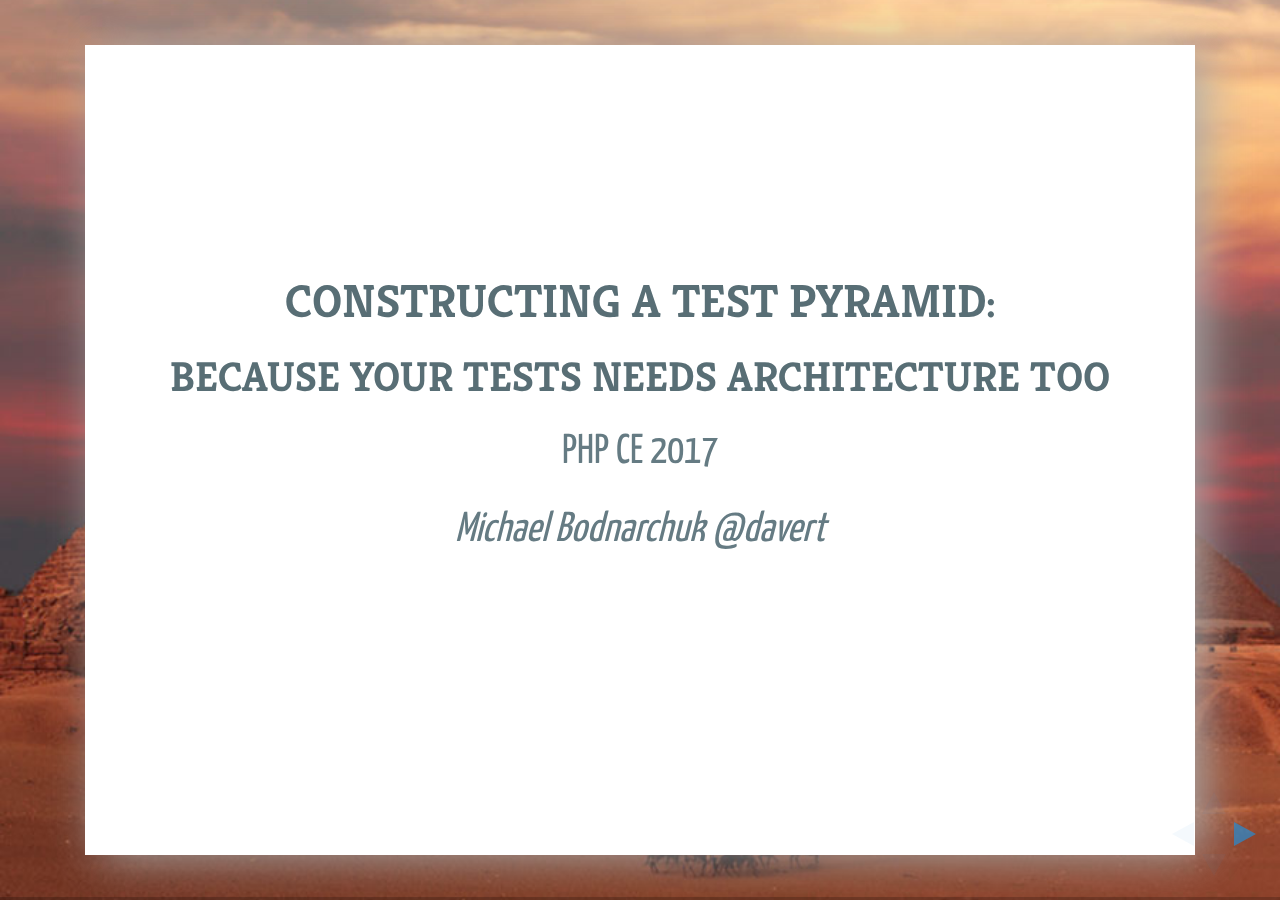
==== index.html @ 9aaeb3ef "Built from 9527374 on branch master" ====
<!doctype html>
<html lang="en">

    <head>
        <meta charset="utf-8">

        <title>Testing for PHP developers</title>

        <meta name="apple-mobile-web-app-capable" content="yes" />
        <meta name="apple-mobile-web-app-status-bar-style" content="black-translucent" />

        <meta name="viewport" content="width=device-width, initial-scale=1.0, maximum-scale=1.0, user-scalable=no, minimal-ui">

        <link rel="stylesheet" href="bower_components/reveal.js/css/reveal.css">
    
        <link rel="stylesheet" href="bower_components/reveal.js/css/theme/solarized.css" id="theme">
    

        <!-- For syntax highlighting -->
        <link rel="stylesheet" href="bower_components/highlightjs/styles/solarized_light.css">
        <link rel="stylesheet" href="style.css">

<link href="https://fonts.googleapis.com/css?family=Fira+Sans|Kreon|Yanone+Kaffeesatz" rel="stylesheet">

        <!-- Printing and PDF exports -->
        <script>
            var link = document.createElement( 'link' );
            link.rel = 'stylesheet';
            link.type = 'text/css';
            link.href = window.location.search.match( /print-pdf/gi ) ? 'bower_components/reveal.js/css/print/pdf.css' : 'bower_components/reveal.js/css/print/paper.css';
            document.getElementsByTagName( 'head' )[0].appendChild( link );
        </script>

        <!--[if lt IE 9]>
        <script src="bower_components/reveal.js/lib/js/html5shiv.js"></script>
        <![endif]-->
    </head>

    <body>

        <div class="reveal">

            <div class="slides">

                
                    
                        
    <section data-background="/img/bigpyramid.jpg" data-markdown="slides/index.md"></section>


                    
                    
                
                    
                        
    <section data-markdown="slides/me.md"></section>


                    
                    
                
                    
                        
    <section data-markdown="slides/testing.md"></section>


                    
                    
                
            </div>

        </div>

        <script src="bower_components/reveal.js/lib/js/head.min.js"></script>
        <script src="bower_components/reveal.js/js/reveal.js"></script>
        <script>

          // Full list of configuration options available at:
          // https://github.com/hakimel/reveal.js#configuration
          Reveal.initialize({
            controls: true,
            progress: true,
            history: true,
            center: true,
             // parallaxBackgroundImage: 'img/background.jpg',
             parallaxBackgroundSize: '2600px 900px',

            transition: 'slide', // none/fade/slide/convex/concave/zoom

            // Optional reveal.js plugins
            dependencies: [
              { src: 'bower_components/reveal.js/lib/js/classList.js', condition: function() { return !document.body.classList; } },
              { src: 'bower_components/reveal.js/plugin/markdown/marked.js', condition: function() { return !!document.querySelector( '[data-markdown]' ); } },
              { src: 'bower_components/reveal.js/plugin/markdown/markdown.js', condition: function() { return !!document.querySelector( '[data-markdown]' ); } },
              { src: 'bower_components/reveal.js/plugin/highlight/highlight.js', async: true, condition: function() { return !!document.querySelector( '[data-html]' ) || !!document.querySelector( 'pre code' ) || !!document.querySelector( '[data-markdown]' ); }, callback: function() { hljs.initHighlightingOnLoad(); } },
              { src: 'bower_components/reveal.js/plugin/zoom-js/zoom.js', async: true },
              { src: 'bower_components/reveal.js/plugin/notes/notes.js', async: true },
              { src: 'js/loadhtmlslides.js', condition: function() { return !!document.querySelector( '[data-html]' ); } }
            ]
          });

        </script>
    </body>

</html>
---- bower_components/reveal.js/css/reveal.css ----
/*!
 * reveal.js
 * http://lab.hakim.se/reveal-js
 * MIT licensed
 *
 * Copyright (C) 2015 Hakim El Hattab, http://hakim.se
 */
/*********************************************
 * RESET STYLES
 *********************************************/
html, body, .reveal div, .reveal span, .reveal applet, .reveal object, .reveal iframe, .reveal h1, .reveal h2, .reveal h3, .reveal h4, .reveal h5, .reveal h6, .reveal p, .reveal blockquote, .reveal pre, .reveal a, .reveal abbr, .reveal acronym, .reveal address, .reveal big, .reveal cite, .reveal code, .reveal del, .reveal dfn, .reveal em, .reveal img, .reveal ins, .reveal kbd, .reveal q, .reveal s, .reveal samp, .reveal small, .reveal strike, .reveal strong, .reveal sub, .reveal sup, .reveal tt, .reveal var, .reveal b, .reveal u, .reveal center, .reveal dl, .reveal dt, .reveal dd, .reveal ol, .reveal ul, .reveal li, .reveal fieldset, .reveal form, .reveal label, .reveal legend, .reveal table, .reveal caption, .reveal tbody, .reveal tfoot, .reveal thead, .reveal tr, .reveal th, .reveal td, .reveal article, .reveal aside, .reveal canvas, .reveal details, .reveal embed, .reveal figure, .reveal figcaption, .reveal footer, .reveal header, .reveal hgroup, .reveal menu, .reveal nav, .reveal output, .reveal ruby, .reveal section, .reveal summary, .reveal time, .reveal mark, .reveal audio, video {
  margin: 0;
  padding: 0;
  border: 0;
  font-size: 100%;
  font: inherit;
  vertical-align: baseline; }

.reveal article, .reveal aside, .reveal details, .reveal figcaption, .reveal figure, .reveal footer, .reveal header, .reveal hgroup, .reveal menu, .reveal nav, .reveal section {
  display: block; }

/*********************************************
 * GLOBAL STYLES
 *********************************************/
html, body {
  width: 100%;
  height: 100%;
  overflow: hidden; }

body {
  position: relative;
  line-height: 1;
  background-color: #fff;
  color: #000; }

/*********************************************
 * VIEW FRAGMENTS
 *********************************************/
.reveal .slides section .fragment {
  opacity: 0;
  visibility: hidden;
  -webkit-transition: all 0.2s ease;
          transition: all 0.2s ease; }
  .reveal .slides section .fragment.visible {
    opacity: 1;
    visibility: visible; }

.reveal .slides section .fragment.grow {
  opacity: 1;
  visibility: visible; }
  .reveal .slides section .fragment.grow.visible {
    -webkit-transform: scale(1.3);
        -ms-transform: scale(1.3);
            transform: scale(1.3); }

.reveal .slides section .fragment.shrink {
  opacity: 1;
  visibility: visible; }
  .reveal .slides section .fragment.shrink.visible {
    -webkit-transform: scale(0.7);
        -ms-transform: scale(0.7);
            transform: scale(0.7); }

.reveal .slides section .fragment.zoom-in {
  -webkit-transform: scale(0.1);
      -ms-transform: scale(0.1);
          transform: scale(0.1); }
  .reveal .slides section .fragment.zoom-in.visible {
    -webkit-transform: none;
        -ms-transform: none;
            transform: none; }

.reveal .slides section .fragment.fade-out {
  opacity: 1;
  visibility: visible; }
  .reveal .slides section .fragment.fade-out.visible {
    opacity: 0;
    visibility: hidden; }

.reveal .slides section .fragment.semi-fade-out {
  opacity: 1;
  visibility: visible; }
  .reveal .slides section .fragment.semi-fade-out.visible {
    opacity: 0.5;
    visibility: visible; }

.reveal .slides section .fragment.strike {
  opacity: 1; }
  .reveal .slides section .fragment.strike.visible {
    text-decoration: line-through; }

.reveal .slides section .fragment.current-visible {
  opacity: 0;
  visibility: hidden; }
  .reveal .slides section .fragment.current-visible.current-fragment {
    opacity: 1;
    visibility: visible; }

.reveal .slides section .fragment.highlight-red, .reveal .slides section .fragment.highlight-current-red, .reveal .slides section .fragment.highlight-green, .reveal .slides section .fragment.highlight-current-green, .reveal .slides section .fragment.highlight-blue, .reveal .slides section .fragment.highlight-current-blue {
  opacity: 1;
  visibility: visible; }

.reveal .slides section .fragment.highlight-red.visible {
  color: #ff2c2d; }

.reveal .slides section .fragment.highlight-green.visible {
  color: #17ff2e; }

.reveal .slides section .fragment.highlight-blue.visible {
  color: #1b91ff; }

.reveal .slides section .fragment.highlight-current-red.current-fragment {
  color: #ff2c2d; }

.reveal .slides section .fragment.highlight-current-green.current-fragment {
  color: #17ff2e; }

.reveal .slides section .fragment.highlight-current-blue.current-fragment {
  color: #1b91ff; }

/*********************************************
 * DEFAULT ELEMENT STYLES
 *********************************************/
/* Fixes issue in Chrome where italic fonts did not appear when printing to PDF */
.reveal:after {
  content: '';
  font-style: italic; }

.reveal iframe {
  z-index: 1; }

/** Prevents layering issues in certain browser/transition combinations */
.reveal a {
  position: relative; }

.reveal .stretch {
  max-width: none;
  max-height: none; }

.reveal pre.stretch code {
  height: 100%;
  max-height: 100%;
  -moz-box-sizing: border-box;
       box-sizing: border-box; }

/*********************************************
 * CONTROLS
 *********************************************/
.reveal .controls {
  display: none;
  position: fixed;
  width: 110px;
  height: 110px;
  z-index: 30;
  right: 10px;
  bottom: 10px;
  -webkit-user-select: none; }

.reveal .controls div {
  position: absolute;
  opacity: 0.05;
  width: 0;
  height: 0;
  border: 12px solid transparent;
  -webkit-transform: scale(0.9999);
      -ms-transform: scale(0.9999);
          transform: scale(0.9999);
  -webkit-transition: all 0.2s ease;
          transition: all 0.2s ease;
  -webkit-tap-highlight-color: rgba(0, 0, 0, 0); }

.reveal .controls div.enabled {
  opacity: 0.7;
  cursor: pointer; }

.reveal .controls div.enabled:active {
  margin-top: 1px; }

.reveal .controls div.navigate-left {
  top: 42px;
  border-right-width: 22px;
  border-right-color: #000; }

.reveal .controls div.navigate-left.fragmented {
  opacity: 0.3; }

.reveal .controls div.navigate-right {
  left: 74px;
  top: 42px;
  border-left-width: 22px;
  border-left-color: #000; }

.reveal .controls div.navigate-right.fragmented {
  opacity: 0.3; }

.reveal .controls div.navigate-up {
  left: 42px;
  border-bottom-width: 22px;
  border-bottom-color: #000; }

.reveal .controls div.navigate-up.fragmented {
  opacity: 0.3; }

.reveal .controls div.navigate-down {
  left: 42px;
  top: 74px;
  border-top-width: 22px;
  border-top-color: #000; }

.reveal .controls div.navigate-down.fragmented {
  opacity: 0.3; }

/*********************************************
 * PROGRESS BAR
 *********************************************/
.reveal .progress {
  position: fixed;
  display: none;
  height: 3px;
  width: 100%;
  bottom: 0;
  left: 0;
  z-index: 10;
  background-color: rgba(0, 0, 0, 0.2); }

.reveal .progress:after {
  content: '';
  display: block;
  position: absolute;
  height: 20px;
  width: 100%;
  top: -20px; }

.reveal .progress span {
  display: block;
  height: 100%;
  width: 0px;
  background-color: #000;
  -webkit-transition: width 800ms cubic-bezier(0.26, 0.86, 0.44, 0.985);
          transition: width 800ms cubic-bezier(0.26, 0.86, 0.44, 0.985); }

/*********************************************
 * SLIDE NUMBER
 *********************************************/
.reveal .slide-number {
  position: fixed;
  display: block;
  right: 15px;
  bottom: 15px;
  opacity: 0.5;
  z-index: 31;
  font-size: 12px; }

/*********************************************
 * SLIDES
 *********************************************/
.reveal {
  position: relative;
  width: 100%;
  height: 100%;
  overflow: hidden;
  -ms-touch-action: none;
      touch-action: none; }

.reveal .slides {
  position: absolute;
  width: 100%;
  height: 100%;
  top: 0;
  right: 0;
  bottom: 0;
  left: 0;
  margin: auto;
  overflow: visible;
  z-index: 1;
  text-align: center;
  -webkit-perspective: 600px;
          perspective: 600px;
  -webkit-perspective-origin: 50% 40%;
          perspective-origin: 50% 40%; }

.reveal .slides > section {
  -ms-perspective: 600px; }

.reveal .slides > section, .reveal .slides > section > section {
  display: none;
  position: absolute;
  width: 100%;
  padding: 20px 0px;
  z-index: 10;
  -webkit-transform-style: preserve-3d;
          transform-style: preserve-3d;
  -webkit-transition: -webkit-transform-origin 800ms cubic-bezier(0.26, 0.86, 0.44, 0.985), -webkit-transform 800ms cubic-bezier(0.26, 0.86, 0.44, 0.985), visibility 800ms cubic-bezier(0.26, 0.86, 0.44, 0.985), opacity 800ms cubic-bezier(0.26, 0.86, 0.44, 0.985);
          transition: -ms-transform-origin 800ms cubic-bezier(0.26, 0.86, 0.44, 0.985), transform 800ms cubic-bezier(0.26, 0.86, 0.44, 0.985), visibility 800ms cubic-bezier(0.26, 0.86, 0.44, 0.985), opacity 800ms cubic-bezier(0.26, 0.86, 0.44, 0.985);
          transition: transform-origin 800ms cubic-bezier(0.26, 0.86, 0.44, 0.985), transform 800ms cubic-bezier(0.26, 0.86, 0.44, 0.985), visibility 800ms cubic-bezier(0.26, 0.86, 0.44, 0.985), opacity 800ms cubic-bezier(0.26, 0.86, 0.44, 0.985); }

/* Global transition speed settings */
.reveal[data-transition-speed="fast"] .slides section {
  -webkit-transition-duration: 400ms;
          transition-duration: 400ms; }

.reveal[data-transition-speed="slow"] .slides section {
  -webkit-transition-duration: 1200ms;
          transition-duration: 1200ms; }

/* Slide-specific transition speed overrides */
.reveal .slides section[data-transition-speed="fast"] {
  -webkit-transition-duration: 400ms;
          transition-duration: 400ms; }

.reveal .slides section[data-transition-speed="slow"] {
  -webkit-transition-duration: 1200ms;
          transition-duration: 1200ms; }

.reveal .slides > section.stack {
  padding-top: 0;
  padding-bottom: 0; }

.reveal .slides > section.present, .reveal .slides > section > section.present {
  display: block;
  z-index: 11;
  opacity: 1; }

.reveal.center, .reveal.center .slides, .reveal.center .slides section {
  min-height: 0 !important; }

/* Don't allow interaction with invisible slides */
.reveal .slides > section.future, .reveal .slides > section > section.future, .reveal .slides > section.past, .reveal .slides > section > section.past {
  pointer-events: none; }

.reveal.overview .slides > section, .reveal.overview .slides > section > section {
  pointer-events: auto; }

.reveal .slides > section.past, .reveal .slides > section.future, .reveal .slides > section > section.past, .reveal .slides > section > section.future {
  opacity: 0; }

/*********************************************
 * Mixins for readability of transitions
 *********************************************/
/*********************************************
 * SLIDE TRANSITION
 * Aliased 'linear' for backwards compatibility
 *********************************************/
.reveal.slide section {
  -webkit-backface-visibility: hidden;
          backface-visibility: hidden; }

.reveal .slides > section[data-transition=slide].past, .reveal .slides > section[data-transition~=slide-out].past, .reveal.slide .slides > section:not([data-transition]).past {
  -webkit-transform: translate(-150%, 0);
      -ms-transform: translate(-150%, 0);
          transform: translate(-150%, 0); }

.reveal .slides > section[data-transition=slide].future, .reveal .slides > section[data-transition~=slide-in].future, .reveal.slide .slides > section:not([data-transition]).future {
  -webkit-transform: translate(150%, 0);
      -ms-transform: translate(150%, 0);
          transform: translate(150%, 0); }

.reveal .slides > section > section[data-transition=slide].past, .reveal .slides > section > section[data-transition~=slide-out].past, .reveal.slide .slides > section > section:not([data-transition]).past {
  -webkit-transform: translate(0, -150%);
      -ms-transform: translate(0, -150%);
          transform: translate(0, -150%); }

.reveal .slides > section > section[data-transition=slide].future, .reveal .slides > section > section[data-transition~=slide-in].future, .reveal.slide .slides > section > section:not([data-transition]).future {
  -webkit-transform: translate(0, 150%);
      -ms-transform: translate(0, 150%);
          transform: translate(0, 150%); }

.reveal.linear section {
  -webkit-backface-visibility: hidden;
          backface-visibility: hidden; }

.reveal .slides > section[data-transition=linear].past, .reveal .slides > section[data-transition~=linear-out].past, .reveal.linear .slides > section:not([data-transition]).past {
  -webkit-transform: translate(-150%, 0);
      -ms-transform: translate(-150%, 0);
          transform: translate(-150%, 0); }

.reveal .slides > section[data-transition=linear].future, .reveal .slides > section[data-transition~=linear-in].future, .reveal.linear .slides > section:not([data-transition]).future {
  -webkit-transform: translate(150%, 0);
      -ms-transform: translate(150%, 0);
          transform: translate(150%, 0); }

.reveal .slides > section > section[data-transition=linear].past, .reveal .slides > section > section[data-transition~=linear-out].past, .reveal.linear .slides > section > section:not([data-transition]).past {
  -webkit-transform: translate(0, -150%);
      -ms-transform: translate(0, -150%);
          transform: translate(0, -150%); }

.reveal .slides > section > section[data-transition=linear].future, .reveal .slides > section > section[data-transition~=linear-in].future, .reveal.linear .slides > section > section:not([data-transition]).future {
  -webkit-transform: translate(0, 150%);
      -ms-transform: translate(0, 150%);
          transform: translate(0, 150%); }

/*********************************************
 * CONVEX TRANSITION
 * Aliased 'default' for backwards compatibility
 *********************************************/
.reveal .slides > section[data-transition=default].past, .reveal .slides > section[data-transition~=default-out].past, .reveal.default .slides > section:not([data-transition]).past {
  -webkit-transform: translate3d(-100%, 0, 0) rotateY(-90deg) translate3d(-100%, 0, 0);
          transform: translate3d(-100%, 0, 0) rotateY(-90deg) translate3d(-100%, 0, 0); }

.reveal .slides > section[data-transition=default].future, .reveal .slides > section[data-transition~=default-in].future, .reveal.default .slides > section:not([data-transition]).future {
  -webkit-transform: translate3d(100%, 0, 0) rotateY(90deg) translate3d(100%, 0, 0);
          transform: translate3d(100%, 0, 0) rotateY(90deg) translate3d(100%, 0, 0); }

.reveal .slides > section > section[data-transition=default].past, .reveal .slides > section > section[data-transition~=default-out].past, .reveal.default .slides > section > section:not([data-transition]).past {
  -webkit-transform: translate3d(0, -300px, 0) rotateX(70deg) translate3d(0, -300px, 0);
          transform: translate3d(0, -300px, 0) rotateX(70deg) translate3d(0, -300px, 0); }

.reveal .slides > section > section[data-transition=default].future, .reveal .slides > section > section[data-transition~=default-in].future, .reveal.default .slides > section > section:not([data-transition]).future {
  -webkit-transform: translate3d(0, 300px, 0) rotateX(-70deg) translate3d(0, 300px, 0);
          transform: translate3d(0, 300px, 0) rotateX(-70deg) translate3d(0, 300px, 0); }

.reveal .slides > section[data-transition=convex].past, .reveal .slides > section[data-transition~=convex-out].past, .reveal.convex .slides > section:not([data-transition]).past {
  -webkit-transform: translate3d(-100%, 0, 0) rotateY(-90deg) translate3d(-100%, 0, 0);
          transform: translate3d(-100%, 0, 0) rotateY(-90deg) translate3d(-100%, 0, 0); }

.reveal .slides > section[data-transition=convex].future, .reveal .slides > section[data-transition~=convex-in].future, .reveal.convex .slides > section:not([data-transition]).future {
  -webkit-transform: translate3d(100%, 0, 0) rotateY(90deg) translate3d(100%, 0, 0);
          transform: translate3d(100%, 0, 0) rotateY(90deg) translate3d(100%, 0, 0); }

.reveal .slides > section > section[data-transition=convex].past, .reveal .slides > section > section[data-transition~=convex-out].past, .reveal.convex .slides > section > section:not([data-transition]).past {
  -webkit-transform: translate3d(0, -300px, 0) rotateX(70deg) translate3d(0, -300px, 0);
          transform: translate3d(0, -300px, 0) rotateX(70deg) translate3d(0, -300px, 0); }

.reveal .slides > section > section[data-transition=convex].future, .reveal .slides > section > section[data-transition~=convex-in].future, .reveal.convex .slides > section > section:not([data-transition]).future {
  -webkit-transform: translate3d(0, 300px, 0) rotateX(-70deg) translate3d(0, 300px, 0);
          transform: translate3d(0, 300px, 0) rotateX(-70deg) translate3d(0, 300px, 0); }

/*********************************************
 * CONCAVE TRANSITION
 *********************************************/
.reveal .slides > section[data-transition=concave].past, .reveal .slides > section[data-transition~=concave-out].past, .reveal.concave .slides > section:not([data-transition]).past {
  -webkit-transform: translate3d(-100%, 0, 0) rotateY(90deg) translate3d(-100%, 0, 0);
          transform: translate3d(-100%, 0, 0) rotateY(90deg) translate3d(-100%, 0, 0); }

.reveal .slides > section[data-transition=concave].future, .reveal .slides > section[data-transition~=concave-in].future, .reveal.concave .slides > section:not([data-transition]).future {
  -webkit-transform: translate3d(100%, 0, 0) rotateY(-90deg) translate3d(100%, 0, 0);
          transform: translate3d(100%, 0, 0) rotateY(-90deg) translate3d(100%, 0, 0); }

.reveal .slides > section > section[data-transition=concave].past, .reveal .slides > section > section[data-transition~=concave-out].past, .reveal.concave .slides > section > section:not([data-transition]).past {
  -webkit-transform: translate3d(0, -80%, 0) rotateX(-70deg) translate3d(0, -80%, 0);
          transform: translate3d(0, -80%, 0) rotateX(-70deg) translate3d(0, -80%, 0); }

.reveal .slides > section > section[data-transition=concave].future, .reveal .slides > section > section[data-transition~=concave-in].future, .reveal.concave .slides > section > section:not([data-transition]).future {
  -webkit-transform: translate3d(0, 80%, 0) rotateX(70deg) translate3d(0, 80%, 0);
          transform: translate3d(0, 80%, 0) rotateX(70deg) translate3d(0, 80%, 0); }

/*********************************************
 * ZOOM TRANSITION
 *********************************************/
.reveal .slides > section[data-transition=zoom], .reveal.zoom .slides > section:not([data-transition]) {
  -webkit-transition-timing-function: ease;
          transition-timing-function: ease; }

.reveal .slides > section[data-transition=zoom].past, .reveal .slides > section[data-transition~=zoom-out].past, .reveal.zoom .slides > section:not([data-transition]).past {
  visibility: hidden;
  -webkit-transform: scale(16);
      -ms-transform: scale(16);
          transform: scale(16); }

.reveal .slides > section[data-transition=zoom].future, .reveal .slides > section[data-transition~=zoom-in].future, .reveal.zoom .slides > section:not([data-transition]).future {
  visibility: hidden;
  -webkit-transform: scale(0.2);
      -ms-transform: scale(0.2);
          transform: scale(0.2); }

.reveal .slides > section > section[data-transition=zoom].past, .reveal .slides > section > section[data-transition~=zoom-out].past, .reveal.zoom .slides > section > section:not([data-transition]).past {
  -webkit-transform: translate(0, -150%);
      -ms-transform: translate(0, -150%);
          transform: translate(0, -150%); }

.reveal .slides > section > section[data-transition=zoom].future, .reveal .slides > section > section[data-transition~=zoom-in].future, .reveal.zoom .slides > section > section:not([data-transition]).future {
  -webkit-transform: translate(0, 150%);
      -ms-transform: translate(0, 150%);
          transform: translate(0, 150%); }

/*********************************************
 * CUBE TRANSITION
 *********************************************/
.reveal.cube .slides {
  -webkit-perspective: 1300px;
          perspective: 1300px; }

.reveal.cube .slides section {
  padding: 30px;
  min-height: 700px;
  -webkit-backface-visibility: hidden;
          backface-visibility: hidden;
  -moz-box-sizing: border-box;
       box-sizing: border-box; }

.reveal.center.cube .slides section {
  min-height: 0; }

.reveal.cube .slides section:not(.stack):before {
  content: '';
  position: absolute;
  display: block;
  width: 100%;
  height: 100%;
  left: 0;
  top: 0;
  background: rgba(0, 0, 0, 0.1);
  border-radius: 4px;
  -webkit-transform: translateZ(-20px);
          transform: translateZ(-20px); }

.reveal.cube .slides section:not(.stack):after {
  content: '';
  position: absolute;
  display: block;
  width: 90%;
  height: 30px;
  left: 5%;
  bottom: 0;
  background: none;
  z-index: 1;
  border-radius: 4px;
  box-shadow: 0px 95px 25px rgba(0, 0, 0, 0.2);
  -webkit-transform: translateZ(-90px) rotateX(65deg);
          transform: translateZ(-90px) rotateX(65deg); }

.reveal.cube .slides > section.stack {
  padding: 0;
  background: none; }

.reveal.cube .slides > section.past {
  -webkit-transform-origin: 100% 0%;
      -ms-transform-origin: 100% 0%;
          transform-origin: 100% 0%;
  -webkit-transform: translate3d(-100%, 0, 0) rotateY(-90deg);
          transform: translate3d(-100%, 0, 0) rotateY(-90deg); }

.reveal.cube .slides > section.future {
  -webkit-transform-origin: 0% 0%;
      -ms-transform-origin: 0% 0%;
          transform-origin: 0% 0%;
  -webkit-transform: translate3d(100%, 0, 0) rotateY(90deg);
          transform: translate3d(100%, 0, 0) rotateY(90deg); }

.reveal.cube .slides > section > section.past {
  -webkit-transform-origin: 0% 100%;
      -ms-transform-origin: 0% 100%;
          transform-origin: 0% 100%;
  -webkit-transform: translate3d(0, -100%, 0) rotateX(90deg);
          transform: translate3d(0, -100%, 0) rotateX(90deg); }

.reveal.cube .slides > section > section.future {
  -webkit-transform-origin: 0% 0%;
      -ms-transform-origin: 0% 0%;
          transform-origin: 0% 0%;
  -webkit-transform: translate3d(0, 100%, 0) rotateX(-90deg);
          transform: translate3d(0, 100%, 0) rotateX(-90deg); }

/*********************************************
 * PAGE TRANSITION
 *********************************************/
.reveal.page .slides {
  -webkit-perspective-origin: 0% 50%;
          perspective-origin: 0% 50%;
  -webkit-perspective: 3000px;
          perspective: 3000px; }

.reveal.page .slides section {
  padding: 30px;
  min-height: 700px;
  -moz-box-sizing: border-box;
       box-sizing: border-box; }

.reveal.page .slides section.past {
  z-index: 12; }

.reveal.page .slides section:not(.stack):before {
  content: '';
  position: absolute;
  display: block;
  width: 100%;
  height: 100%;
  left: 0;
  top: 0;
  background: rgba(0, 0, 0, 0.1);
  -webkit-transform: translateZ(-20px);
          transform: translateZ(-20px); }

.reveal.page .slides section:not(.stack):after {
  content: '';
  position: absolute;
  display: block;
  width: 90%;
  height: 30px;
  left: 5%;
  bottom: 0;
  background: none;
  z-index: 1;
  border-radius: 4px;
  box-shadow: 0px 95px 25px rgba(0, 0, 0, 0.2);
  -webkit-transform: translateZ(-90px) rotateX(65deg); }

.reveal.page .slides > section.stack {
  padding: 0;
  background: none; }

.reveal.page .slides > section.past {
  -webkit-transform-origin: 0% 0%;
      -ms-transform-origin: 0% 0%;
          transform-origin: 0% 0%;
  -webkit-transform: translate3d(-40%, 0, 0) rotateY(-80deg);
          transform: translate3d(-40%, 0, 0) rotateY(-80deg); }

.reveal.page .slides > section.future {
  -webkit-transform-origin: 100% 0%;
      -ms-transform-origin: 100% 0%;
          transform-origin: 100% 0%;
  -webkit-transform: translate3d(0, 0, 0);
          transform: translate3d(0, 0, 0); }

.reveal.page .slides > section > section.past {
  -webkit-transform-origin: 0% 0%;
      -ms-transform-origin: 0% 0%;
          transform-origin: 0% 0%;
  -webkit-transform: translate3d(0, -40%, 0) rotateX(80deg);
          transform: translate3d(0, -40%, 0) rotateX(80deg); }

.reveal.page .slides > section > section.future {
  -webkit-transform-origin: 0% 100%;
      -ms-transform-origin: 0% 100%;
          transform-origin: 0% 100%;
  -webkit-transform: translate3d(0, 0, 0);
          transform: translate3d(0, 0, 0); }

/*********************************************
 * FADE TRANSITION
 *********************************************/
.reveal .slides section[data-transition=fade], .reveal.fade .slides section:not([data-transition]), .reveal.fade .slides > section > section:not([data-transition]) {
  -webkit-transform: none;
      -ms-transform: none;
          transform: none;
  -webkit-transition: opacity 0.5s;
          transition: opacity 0.5s; }

.reveal.fade.overview .slides section, .reveal.fade.overview .slides > section > section {
  -webkit-transition: none;
          transition: none; }

/*********************************************
 * NO TRANSITION
 *********************************************/
.reveal .slides > section[data-transition=none], .reveal.none .slides > section:not([data-transition]) {
  -webkit-transform: none;
      -ms-transform: none;
          transform: none;
  -webkit-transition: none;
          transition: none; }

/*********************************************
 * PAUSED MODE
 *********************************************/
.reveal .pause-overlay {
  position: absolute;
  top: 0;
  left: 0;
  width: 100%;
  height: 100%;
  background: black;
  visibility: hidden;
  opacity: 0;
  z-index: 100;
  -webkit-transition: all 1s ease;
          transition: all 1s ease; }

.reveal.paused .pause-overlay {
  visibility: visible;
  opacity: 1; }

/*********************************************
 * FALLBACK
 *********************************************/
.no-transforms {
  overflow-y: auto; }

.no-transforms .reveal .slides {
  position: relative;
  width: 80%;
  height: auto !important;
  top: 0;
  left: 50%;
  margin: 0;
  text-align: center; }

.no-transforms .reveal .controls, .no-transforms .reveal .progress {
  display: none !important; }

.no-transforms .reveal .slides section {
  display: block !important;
  opacity: 1 !important;
  position: relative !important;
  height: auto;
  min-height: 0;
  top: 0;
  left: -50%;
  margin: 70px 0;
  -webkit-transform: none;
      -ms-transform: none;
          transform: none; }

.no-transforms .reveal .slides section section {
  left: 0; }

.reveal .no-transition, .reveal .no-transition * {
  -webkit-transition: none !important;
          transition: none !important; }

/*********************************************
 * PER-SLIDE BACKGROUNDS
 *********************************************/
.reveal .backgrounds {
  position: absolute;
  width: 100%;
  height: 100%;
  top: 0;
  left: 0;
  -webkit-perspective: 600px;
          perspective: 600px; }

.reveal .slide-background {
  display: none;
  position: absolute;
  width: 100%;
  height: 100%;
  opacity: 0;
  visibility: hidden;
  background-color: rgba(0, 0, 0, 0);
  background-position: 50% 50%;
  background-repeat: no-repeat;
  background-size: cover;
  -webkit-transition: all 800ms cubic-bezier(0.26, 0.86, 0.44, 0.985);
          transition: all 800ms cubic-bezier(0.26, 0.86, 0.44, 0.985); }

.reveal .slide-background.stack {
  display: block; }

.reveal .slide-background.present {
  opacity: 1;
  visibility: visible; }

.print-pdf .reveal .slide-background {
  opacity: 1 !important;
  visibility: visible !important; }

/* Video backgrounds */
.reveal .slide-background video {
  position: absolute;
  width: 100%;
  height: 100%;
  max-width: none;
  max-height: none;
  top: 0;
  left: 0; }

/* Immediate transition style */
.reveal[data-background-transition=none] > .backgrounds .slide-background, .reveal > .backgrounds .slide-background[data-background-transition=none] {
  -webkit-transition: none;
          transition: none; }

/* Slide */
.reveal[data-background-transition=slide] > .backgrounds .slide-background, .reveal > .backgrounds .slide-background[data-background-transition=slide] {
  opacity: 1;
  -webkit-backface-visibility: hidden;
          backface-visibility: hidden; }

.reveal[data-background-transition=slide] > .backgrounds .slide-background.past, .reveal > .backgrounds .slide-background.past[data-background-transition=slide] {
  -webkit-transform: translate(-100%, 0);
      -ms-transform: translate(-100%, 0);
          transform: translate(-100%, 0); }

.reveal[data-background-transition=slide] > .backgrounds .slide-background.future, .reveal > .backgrounds .slide-background.future[data-background-transition=slide] {
  -webkit-transform: translate(100%, 0);
      -ms-transform: translate(100%, 0);
          transform: translate(100%, 0); }

.reveal[data-background-transition=slide] > .backgrounds .slide-background > .slide-background.past, .reveal > .backgrounds .slide-background > .slide-background.past[data-background-transition=slide] {
  -webkit-transform: translate(0, -100%);
      -ms-transform: translate(0, -100%);
          transform: translate(0, -100%); }

.reveal[data-background-transition=slide] > .backgrounds .slide-background > .slide-background.future, .reveal > .backgrounds .slide-background > .slide-background.future[data-background-transition=slide] {
  -webkit-transform: translate(0, 100%);
      -ms-transform: translate(0, 100%);
          transform: translate(0, 100%); }

/* Convex */
.reveal[data-background-transition=convex] > .backgrounds .slide-background.past, .reveal > .backgrounds .slide-background.past[data-background-transition=convex] {
  opacity: 0;
  -webkit-transform: translate3d(-100%, 0, 0) rotateY(-90deg) translate3d(-100%, 0, 0);
          transform: translate3d(-100%, 0, 0) rotateY(-90deg) translate3d(-100%, 0, 0); }

.reveal[data-background-transition=convex] > .backgrounds .slide-background.future, .reveal > .backgrounds .slide-background.future[data-background-transition=convex] {
  opacity: 0;
  -webkit-transform: translate3d(100%, 0, 0) rotateY(90deg) translate3d(100%, 0, 0);
          transform: translate3d(100%, 0, 0) rotateY(90deg) translate3d(100%, 0, 0); }

.reveal[data-background-transition=convex] > .backgrounds .slide-background > .slide-background.past, .reveal > .backgrounds .slide-background > .slide-background.past[data-background-transition=convex] {
  opacity: 0;
  -webkit-transform: translate3d(0, -100%, 0) rotateX(90deg) translate3d(0, -100%, 0);
          transform: translate3d(0, -100%, 0) rotateX(90deg) translate3d(0, -100%, 0); }

.reveal[data-background-transition=convex] > .backgrounds .slide-background > .slide-background.future, .reveal > .backgrounds .slide-background > .slide-background.future[data-background-transition=convex] {
  opacity: 0;
  -webkit-transform: translate3d(0, 100%, 0) rotateX(-90deg) translate3d(0, 100%, 0);
          transform: translate3d(0, 100%, 0) rotateX(-90deg) translate3d(0, 100%, 0); }

/* Concave */
.reveal[data-background-transition=concave] > .backgrounds .slide-background.past, .reveal > .backgrounds .slide-background.past[data-background-transition=concave] {
  opacity: 0;
  -webkit-transform: translate3d(-100%, 0, 0) rotateY(90deg) translate3d(-100%, 0, 0);
          transform: translate3d(-100%, 0, 0) rotateY(90deg) translate3d(-100%, 0, 0); }

.reveal[data-background-transition=concave] > .backgrounds .slide-background.future, .reveal > .backgrounds .slide-background.future[data-background-transition=concave] {
  opacity: 0;
  -webkit-transform: translate3d(100%, 0, 0) rotateY(-90deg) translate3d(100%, 0, 0);
          transform: translate3d(100%, 0, 0) rotateY(-90deg) translate3d(100%, 0, 0); }

.reveal[data-background-transition=concave] > .backgrounds .slide-background > .slide-background.past, .reveal > .backgrounds .slide-background > .slide-background.past[data-background-transition=concave] {
  opacity: 0;
  -webkit-transform: translate3d(0, -100%, 0) rotateX(-90deg) translate3d(0, -100%, 0);
          transform: translate3d(0, -100%, 0) rotateX(-90deg) translate3d(0, -100%, 0); }

.reveal[data-background-transition=concave] > .backgrounds .slide-background > .slide-background.future, .reveal > .backgrounds .slide-background > .slide-background.future[data-background-transition=concave] {
  opacity: 0;
  -webkit-transform: translate3d(0, 100%, 0) rotateX(90deg) translate3d(0, 100%, 0);
          transform: translate3d(0, 100%, 0) rotateX(90deg) translate3d(0, 100%, 0); }

/* Zoom */
.reveal[data-background-transition=zoom] > .backgrounds .slide-background, .reveal > .backgrounds .slide-background[data-background-transition=zoom] {
  -webkit-transition-timing-function: ease;
          transition-timing-function: ease; }

.reveal[data-background-transition=zoom] > .backgrounds .slide-background.past, .reveal > .backgrounds .slide-background.past[data-background-transition=zoom] {
  opacity: 0;
  visibility: hidden;
  -webkit-transform: scale(16);
      -ms-transform: scale(16);
          transform: scale(16); }

.reveal[data-background-transition=zoom] > .backgrounds .slide-background.future, .reveal > .backgrounds .slide-background.future[data-background-transition=zoom] {
  opacity: 0;
  visibility: hidden;
  -webkit-transform: scale(0.2);
      -ms-transform: scale(0.2);
          transform: scale(0.2); }

.reveal[data-background-transition=zoom] > .backgrounds .slide-background > .slide-background.past, .reveal > .backgrounds .slide-background > .slide-background.past[data-background-transition=zoom] {
  opacity: 0;
  visibility: hidden;
  -webkit-transform: scale(16);
      -ms-transform: scale(16);
          transform: scale(16); }

.reveal[data-background-transition=zoom] > .backgrounds .slide-background > .slide-background.future, .reveal > .backgrounds .slide-background > .slide-background.future[data-background-transition=zoom] {
  opacity: 0;
  visibility: hidden;
  -webkit-transform: scale(0.2);
      -ms-transform: scale(0.2);
          transform: scale(0.2); }

/* Global transition speed settings */
.reveal[data-transition-speed="fast"] > .backgrounds .slide-background {
  -webkit-transition-duration: 400ms;
          transition-duration: 400ms; }

.reveal[data-transition-speed="slow"] > .backgrounds .slide-background {
  -webkit-transition-duration: 1200ms;
          transition-duration: 1200ms; }

/*********************************************
 * OVERVIEW
 *********************************************/
.reveal.overview {
  -webkit-perspective-origin: 50% 50%;
          perspective-origin: 50% 50%;
  -webkit-perspective: 700px;
          perspective: 700px; }
  .reveal.overview .slides section {
    height: 700px;
    opacity: 1 !important;
    overflow: hidden;
    visibility: visible !important;
    cursor: pointer;
    -moz-box-sizing: border-box;
         box-sizing: border-box; }
  .reveal.overview .slides section:hover, .reveal.overview .slides section.present {
    outline: 10px solid rgba(150, 150, 150, 0.4);
    outline-offset: 10px; }
  .reveal.overview .slides section .fragment {
    opacity: 1;
    -webkit-transition: none;
            transition: none; }
  .reveal.overview .slides section:after, .reveal.overview .slides section:before {
    display: none !important; }
  .reveal.overview .slides > section.stack {
    padding: 0;
    top: 0 !important;
    background: none;
    outline: none;
    overflow: visible; }
  .reveal.overview .backgrounds {
    -webkit-perspective: inherit;
            perspective: inherit; }
  .reveal.overview .backgrounds .slide-background {
    opacity: 1;
    visibility: visible;
    outline: 10px solid rgba(150, 150, 150, 0.1);
    outline-offset: 10px; }

.reveal.overview .slides section, .reveal.overview-deactivating .slides section {
  -webkit-transition: none;
          transition: none; }

.reveal.overview .backgrounds .slide-background, .reveal.overview-deactivating .backgrounds .slide-background {
  -webkit-transition: none;
          transition: none; }

.reveal.overview-animated .slides {
  -webkit-transition: -webkit-transform 0.4s ease;
          transition: transform 0.4s ease; }

/*********************************************
 * RTL SUPPORT
 *********************************************/
.reveal.rtl .slides, .reveal.rtl .slides h1, .reveal.rtl .slides h2, .reveal.rtl .slides h3, .reveal.rtl .slides h4, .reveal.rtl .slides h5, .reveal.rtl .slides h6 {
  direction: rtl;
  font-family: sans-serif; }

.reveal.rtl pre, .reveal.rtl code {
  direction: ltr; }

.reveal.rtl ol, .reveal.rtl ul {
  text-align: right; }

.reveal.rtl .progress span {
  float: right; }

/*********************************************
 * PARALLAX BACKGROUND
 *********************************************/
.reveal.has-parallax-background .backgrounds {
  -webkit-transition: all 0.8s ease;
          transition: all 0.8s ease; }

/* Global transition speed settings */
.reveal.has-parallax-background[data-transition-speed="fast"] .backgrounds {
  -webkit-transition-duration: 400ms;
          transition-duration: 400ms; }

.reveal.has-parallax-background[data-transition-speed="slow"] .backgrounds {
  -webkit-transition-duration: 1200ms;
          transition-duration: 1200ms; }

/*********************************************
 * LINK PREVIEW OVERLAY
 *********************************************/
.reveal .overlay {
  position: absolute;
  top: 0;
  left: 0;
  width: 100%;
  height: 100%;
  z-index: 1000;
  background: rgba(0, 0, 0, 0.9);
  opacity: 0;
  visibility: hidden;
  -webkit-transition: all 0.3s ease;
          transition: all 0.3s ease; }

.reveal .overlay.visible {
  opacity: 1;
  visibility: visible; }

.reveal .overlay .spinner {
  position: absolute;
  display: block;
  top: 50%;
  left: 50%;
  width: 32px;
  height: 32px;
  margin: -16px 0 0 -16px;
  z-index: 10;
  background-image: url([data-uri]%2F%2F%2F6%2Bvr8nJybW1tcDAwOjo6Nvb26ioqKOjo7Ozs%2FLy8vz8%2FAAAAAAAAAAAACH%2FC05FVFNDQVBFMi4wAwEAAAAh%2FhpDcmVhdGVkIHdpdGggYWpheGxvYWQuaW5mbwAh%[base64]%2FV%2FnmOM82XiHRLYKhKP1oZmADdEAAAh%2BQQJCgAAACwAAAAAIAAgAAAE6hDISWlZpOrNp1lGNRSdRpDUolIGw5RUYhhHukqFu8DsrEyqnWThGvAmhVlteBvojpTDDBUEIFwMFBRAmBkSgOrBFZogCASwBDEY%2FCZSg7GSE0gSCjQBMVG023xWBhklAnoEdhQEfyNqMIcKjhRsjEdnezB%2BA4k8gTwJhFuiW4dokXiloUepBAp5qaKpp6%2BHo7aWW54wl7obvEe0kRuoplCGepwSx2jJvqHEmGt6whJpGpfJCHmOoNHKaHx61WiSR92E4lbFoq%2BB6QDtuetcaBPnW6%2BO7wDHpIiK9SaVK5GgV543tzjgGcghAgAh%[base64]%2B%2BG%2Bw48edZPK%2BM6hLJpQg484enXIdQFSS1u6UhksENEQAAIfkECQoAAAAsAAAAACAAIAAABOcQyEmpGKLqzWcZRVUQnZYg1aBSh2GUVEIQ2aQOE%2BG%2BcD4ntpWkZQj1JIiZIogDFFyHI0UxQwFugMSOFIPJftfVAEoZLBbcLEFhlQiqGp1Vd140AUklUN3eCA51C1EWMzMCezCBBmkxVIVHBWd3HHl9JQOIJSdSnJ0TDKChCwUJjoWMPaGqDKannasMo6WnM562R5YluZRwur0wpgqZE7NKUm%2BFNRPIhjBJxKZteWuIBMN4zRMIVIhffcgojwCF117i4nlLnY5ztRLsnOk%2BaV%2BoJY7V7m76PdkS4trKcdg0Zc0tTcKkRAAAIfkECQoAAAAsAAAAACAAIAAABO4QyEkpKqjqzScpRaVkXZWQEximw1BSCUEIlDohrft6cpKCk5xid5MNJTaAIkekKGQkWyKHkvhKsR7ARmitkAYDYRIbUQRQjWBwJRzChi9CRlBcY1UN4g0%[base64]%[base64]%2BE71SRQeyqUToLA7VxF0JDyIQh%2FMVVPMt1ECZlfcjZJ9mIKoaTl1MRIl5o4CUKXOwmyrCInCKqcWtvadL2SYhyASyNDJ0uIiRMDjI0Fd30%2FiI2UA5GSS5UDj2l6NoqgOgN4gksEBgYFf0FDqKgHnyZ9OX8HrgYHdHpcHQULXAS2qKpENRg7eAMLC7kTBaixUYFkKAzWAAnLC7FLVxLWDBLKCwaKTULgEwbLA4hJtOkSBNqITT3xEgfLpBtzE%2FjiuL04RGEBgwWhShRgQExHBAAh%2BQQJCgAAACwAAAAAIAAgAAAE7xDISWlSqerNpyJKhWRdlSAVoVLCWk6JKlAqAavhO9UkUHsqlE6CwO1cRdCQ8iEIfzFVTzLdRAmZX3I2SfZiCqGk5dTESJeaOAlClzsJsqwiJwiqnFrb2nS9kmIcgEsjQydLiIlHehhpejaIjzh9eomSjZR%[base64]%2BE71SRQeyqUToLA7VxF0JDyIQh%[base64]%2BE71SRQeyqUToLA7VxF0JDyIQh%2FMVVPMt1ECZlfcjZJ9mIKoaTl1MRIl5o4CUKXOwmyrCInCKqcWtvadL2SYhyASyNDJ0uIiUd6GAULDJCRiXo1CpGXDJOUjY%2BYip9DhToJA4RBLwMLCwVDfRgbBAaqqoZ1XBMHswsHtxtFaH1iqaoGNgAIxRpbFAgfPQSqpbgGBqUD1wBXeCYp1AYZ19JJOYgH1KwA4UBvQwXUBxPqVD9L3sbp2BNk2xvvFPJd%2BMFCN6HAAIKgNggY0KtEBAAh%[base64]%2BvsYMDAzZQPC9VCNkDWUhGkuE5PxJNwiUK4UfLzOlD4WvzAHaoG9nxPi5d%2BjYUqfAhhykOFwJWiAAAIfkECQoAAAAsAAAAACAAIAAABPAQyElpUqnqzaciSoVkXVUMFaFSwlpOCcMYlErAavhOMnNLNo8KsZsMZItJEIDIFSkLGQoQTNhIsFehRww2CQLKF0tYGKYSg%2BygsZIuNqJksKgbfgIGepNo2cIUB3V1B3IvNiBYNQaDSTtfhhx0CwVPI0UJe0%2Bbm4g5VgcGoqOcnjmjqDSdnhgEoamcsZuXO1aWQy8KAwOAuTYYGwi7w5h%2BKr0SJ8MFihpNbx%2B4Erq7BYBuzsdiH1jCAzoSfl0rVirNbRXlBBlLX%2BBP0XJLAPGzTkAuAOqb0WT5AH7OcdCm5B8TgRwSRKIHQtaLCwg1RAAAOwAAAAAAAAAAAA%3D%3D);
  visibility: visible;
  opacity: 0.6;
  -webkit-transition: all 0.3s ease;
          transition: all 0.3s ease; }

.reveal .overlay header {
  position: absolute;
  left: 0;
  top: 0;
  width: 100%;
  height: 40px;
  z-index: 2;
  border-bottom: 1px solid #222; }

.reveal .overlay header a {
  display: inline-block;
  width: 40px;
  height: 40px;
  padding: 0 10px;
  float: right;
  opacity: 0.6;
  -moz-box-sizing: border-box;
       box-sizing: border-box; }

.reveal .overlay header a:hover {
  opacity: 1; }

.reveal .overlay header a .icon {
  display: inline-block;
  width: 20px;
  height: 20px;
  background-position: 50% 50%;
  background-size: 100%;
  background-repeat: no-repeat; }

.reveal .overlay header a.close .icon {
  background-image: url([data-uri]); }

.reveal .overlay header a.external .icon {
  background-image: url([data-uri]); }

.reveal .overlay .viewport {
  position: absolute;
  top: 40px;
  right: 0;
  bottom: 0;
  left: 0; }

.reveal .overlay.overlay-preview .viewport iframe {
  width: 100%;
  height: 100%;
  max-width: 100%;
  max-height: 100%;
  border: 0;
  opacity: 0;
  visibility: hidden;
  -webkit-transition: all 0.3s ease;
          transition: all 0.3s ease; }

.reveal .overlay.overlay-preview.loaded .viewport iframe {
  opacity: 1;
  visibility: visible; }

.reveal .overlay.overlay-preview.loaded .spinner {
  opacity: 0;
  visibility: hidden;
  -webkit-transform: scale(0.2);
      -ms-transform: scale(0.2);
          transform: scale(0.2); }

.reveal .overlay.overlay-help .viewport {
  overflow: auto;
  color: #fff; }

.reveal .overlay.overlay-help .viewport .viewport-inner {
  width: 600px;
  margin: 0 auto;
  padding: 60px;
  text-align: center;
  letter-spacing: normal; }

.reveal .overlay.overlay-help .viewport .viewport-inner .title {
  font-size: 20px; }

.reveal .overlay.overlay-help .viewport .viewport-inner table {
  border: 1px solid #fff;
  border-collapse: collapse;
  font-size: 14px; }

.reveal .overlay.overlay-help .viewport .viewport-inner table th, .reveal .overlay.overlay-help .viewport .viewport-inner table td {
  width: 200px;
  padding: 10px;
  border: 1px solid #fff;
  vertical-align: middle; }

.reveal .overlay.overlay-help .viewport .viewport-inner table th {
  padding-top: 20px;
  padding-bottom: 20px; }

/*********************************************
 * PLAYBACK COMPONENT
 *********************************************/
.reveal .playback {
  position: fixed;
  left: 15px;
  bottom: 15px;
  z-index: 30;
  cursor: pointer;
  -webkit-transition: all 400ms ease;
          transition: all 400ms ease; }

.reveal.overview .playback {
  opacity: 0;
  visibility: hidden; }

/*********************************************
 * ROLLING LINKS
 *********************************************/
.reveal .roll {
  display: inline-block;
  line-height: 1.2;
  overflow: hidden;
  vertical-align: top;
  -webkit-perspective: 400px;
          perspective: 400px;
  -webkit-perspective-origin: 50% 50%;
          perspective-origin: 50% 50%; }

.reveal .roll:hover {
  background: none;
  text-shadow: none; }

.reveal .roll span {
  display: block;
  position: relative;
  padding: 0 2px;
  pointer-events: none;
  -webkit-transition: all 400ms ease;
          transition: all 400ms ease;
  -webkit-transform-origin: 50% 0%;
      -ms-transform-origin: 50% 0%;
          transform-origin: 50% 0%;
  -webkit-transform-style: preserve-3d;
          transform-style: preserve-3d;
  -webkit-backface-visibility: hidden;
          backface-visibility: hidden; }

.reveal .roll:hover span {
  background: rgba(0, 0, 0, 0.5);
  -webkit-transform: translate3d(0px, 0px, -45px) rotateX(90deg);
          transform: translate3d(0px, 0px, -45px) rotateX(90deg); }

.reveal .roll span:after {
  content: attr(data-title);
  display: block;
  position: absolute;
  left: 0;
  top: 0;
  padding: 0 2px;
  -webkit-backface-visibility: hidden;
          backface-visibility: hidden;
  -webkit-transform-origin: 50% 0%;
      -ms-transform-origin: 50% 0%;
          transform-origin: 50% 0%;
  -webkit-transform: translate3d(0px, 110%, 0px) rotateX(-90deg);
          transform: translate3d(0px, 110%, 0px) rotateX(-90deg); }

/*********************************************
 * SPEAKER NOTES
 *********************************************/
.reveal aside.notes {
  display: none; }

/*********************************************
 * ZOOM PLUGIN
 *********************************************/
.zoomed .reveal *, .zoomed .reveal *:before, .zoomed .reveal *:after {
  -webkit-backface-visibility: visible !important;
          backface-visibility: visible !important; }

.zoomed .reveal .progress, .zoomed .reveal .controls {
  opacity: 0; }

.zoomed .reveal .roll span {
  background: none; }

.zoomed .reveal .roll span:after {
  visibility: hidden; }
---- bower_components/reveal.js/css/theme/solarized.css ----
@import url(../../lib/font/league-gothic/league-gothic.css);
@import url(https://fonts.googleapis.com/css?family=Lato:400,700,400italic,700italic);
/**
 * Solarized Light theme for reveal.js.
 * Author: Achim Staebler
 */
/**
 * Solarized colors by Ethan Schoonover
 */
html * {
  color-profile: sRGB;
  rendering-intent: auto; }

/*********************************************
 * GLOBAL STYLES
 *********************************************/
body {
  background: #fdf6e3;
  background-color: #fdf6e3; }

.reveal {
  font-family: 'Lato', sans-serif;
  font-size: 36px;
  font-weight: normal;
  color: #657b83; }

::selection {
  color: #fff;
  background: #d33682;
  text-shadow: none; }

.reveal .slides > section, .reveal .slides > section > section {
  line-height: 1.3;
  font-weight: inherit; }

/*********************************************
 * HEADERS
 *********************************************/
.reveal h1, .reveal h2, .reveal h3, .reveal h4, .reveal h5, .reveal h6 {
  margin: 0 0 20px 0;
  color: #586e75;
  font-family: 'League Gothic', Impact, sans-serif;
  font-weight: normal;
  line-height: 1.2;
  letter-spacing: normal;
  text-transform: uppercase;
  text-shadow: none;
  word-wrap: break-word; }

.reveal h1 {
  font-size: 3.77em; }

.reveal h2 {
  font-size: 2.11em; }

.reveal h3 {
  font-size: 1.55em; }

.reveal h4 {
  font-size: 1em; }

.reveal h1 {
  text-shadow: none; }

/*********************************************
 * OTHER
 *********************************************/
.reveal p {
  margin: 20px 0;
  line-height: 1.3; }

/* Ensure certain elements are never larger than the slide itself */
.reveal img, .reveal video, .reveal iframe {
  max-width: 95%;
  max-height: 95%; }

.reveal strong, .reveal b {
  font-weight: bold; }

.reveal em {
  font-style: italic; }

.reveal ol, .reveal dl, .reveal ul {
  display: inline-block;
  text-align: left;
  margin: 0 0 0 1em; }

.reveal ol {
  list-style-type: decimal; }

.reveal ul {
  list-style-type: disc; }

.reveal ul ul {
  list-style-type: square; }

.reveal ul ul ul {
  list-style-type: circle; }

.reveal ul ul, .reveal ul ol, .reveal ol ol, .reveal ol ul {
  display: block;
  margin-left: 40px; }

.reveal dt {
  font-weight: bold; }

.reveal dd {
  margin-left: 40px; }

.reveal q, .reveal blockquote {
  quotes: none; }

.reveal blockquote {
  display: block;
  position: relative;
  width: 70%;
  margin: 20px auto;
  padding: 5px;
  font-style: italic;
  background: rgba(255, 255, 255, 0.05);
  box-shadow: 0px 0px 2px rgba(0, 0, 0, 0.2); }

.reveal blockquote p:first-child, .reveal blockquote p:last-child {
  display: inline-block; }

.reveal q {
  font-style: italic; }

.reveal pre {
  display: block;
  position: relative;
  width: 90%;
  margin: 20px auto;
  text-align: left;
  font-size: 0.55em;
  font-family: monospace;
  line-height: 1.2em;
  word-wrap: break-word;
  box-shadow: 0px 0px 6px rgba(0, 0, 0, 0.3); }

.reveal code {
  font-family: monospace; }

.reveal pre code {
  display: block;
  padding: 5px;
  overflow: auto;
  max-height: 400px;
  word-wrap: normal;
  background: #3F3F3F;
  color: #DCDCDC; }

.reveal table {
  margin: auto;
  border-collapse: collapse;
  border-spacing: 0; }

.reveal table th {
  font-weight: bold; }

.reveal table th, .reveal table td {
  text-align: left;
  padding: 0.2em 0.5em 0.2em 0.5em;
  border-bottom: 1px solid; }

.reveal table th[align="center"], .reveal table td[align="center"] {
  text-align: center; }

.reveal table th[align="right"], .reveal table td[align="right"] {
  text-align: right; }

.reveal table tr:last-child td {
  border-bottom: none; }

.reveal sup {
  vertical-align: super; }

.reveal sub {
  vertical-align: sub; }

.reveal small {
  display: inline-block;
  font-size: 0.6em;
  line-height: 1.2em;
  vertical-align: top; }

.reveal small * {
  vertical-align: top; }

/*********************************************
 * LINKS
 *********************************************/
.reveal a {
  color: #268bd2;
  text-decoration: none;
  -webkit-transition: color 0.15s ease;
  -moz-transition: color 0.15s ease;
  transition: color 0.15s ease; }

.reveal a:hover {
  color: #78bae6;
  text-shadow: none;
  border: none; }

.reveal .roll span:after {
  color: #fff;
  background: #1a6291; }

/*********************************************
 * IMAGES
 *********************************************/
.reveal section img {
  margin: 15px 0px;
  background: rgba(255, 255, 255, 0.12);
  border: 4px solid #657b83;
  box-shadow: 0 0 10px rgba(0, 0, 0, 0.15); }

.reveal a img {
  -webkit-transition: all 0.15s linear;
  -moz-transition: all 0.15s linear;
  transition: all 0.15s linear; }

.reveal a:hover img {
  background: rgba(255, 255, 255, 0.2);
  border-color: #268bd2;
  box-shadow: 0 0 20px rgba(0, 0, 0, 0.55); }

/*********************************************
 * NAVIGATION CONTROLS
 *********************************************/
.reveal .controls div.navigate-left, .reveal .controls div.navigate-left.enabled {
  border-right-color: #268bd2; }

.reveal .controls div.navigate-right, .reveal .controls div.navigate-right.enabled {
  border-left-color: #268bd2; }

.reveal .controls div.navigate-up, .reveal .controls div.navigate-up.enabled {
  border-bottom-color: #268bd2; }

.reveal .controls div.navigate-down, .reveal .controls div.navigate-down.enabled {
  border-top-color: #268bd2; }

.reveal .controls div.navigate-left.enabled:hover {
  border-right-color: #78bae6; }

.reveal .controls div.navigate-right.enabled:hover {
  border-left-color: #78bae6; }

.reveal .controls div.navigate-up.enabled:hover {
  border-bottom-color: #78bae6; }

.reveal .controls div.navigate-down.enabled:hover {
  border-top-color: #78bae6; }

/*********************************************
 * PROGRESS BAR
 *********************************************/
.reveal .progress {
  background: rgba(0, 0, 0, 0.2); }

.reveal .progress span {
  background: #268bd2;
  -webkit-transition: width 800ms cubic-bezier(0.26, 0.86, 0.44, 0.985);
  -moz-transition: width 800ms cubic-bezier(0.26, 0.86, 0.44, 0.985);
  transition: width 800ms cubic-bezier(0.26, 0.86, 0.44, 0.985); }

/*********************************************
 * SLIDE NUMBER
 *********************************************/
.reveal .slide-number {
  color: #268bd2; }
---- bower_components/highlightjs/styles/solarized_light.css ----
/*

Orginal Style from ethanschoonover.com/solarized (c) Jeremy Hull <sourdrums@gmail.com>

*/

.hljs {
  display: block;
  overflow-x: auto;
  padding: 0.5em;
  background: #fdf6e3;
  color: #657b83;
  -webkit-text-size-adjust: none;
}

.hljs-comment,
.diff .hljs-header,
.hljs-doctype,
.hljs-pi,
.lisp .hljs-string,
.hljs-javadoc {
  color: #93a1a1;
}

/* Solarized Green */
.hljs-keyword,
.hljs-winutils,
.method,
.hljs-addition,
.css .hljs-tag,
.hljs-request,
.hljs-status,
.nginx .hljs-title {
  color: #859900;
}

/* Solarized Cyan */
.hljs-number,
.hljs-command,
.hljs-string,
.hljs-tag .hljs-value,
.hljs-rule .hljs-value,
.hljs-phpdoc,
.hljs-dartdoc,
.tex .hljs-formula,
.hljs-regexp,
.hljs-hexcolor,
.hljs-link_url {
  color: #2aa198;
}

/* Solarized Blue */
.hljs-title,
.hljs-localvars,
.hljs-chunk,
.hljs-decorator,
.hljs-built_in,
.hljs-identifier,
.vhdl .hljs-literal,
.hljs-id,
.css .hljs-function,
.hljs-name {
  color: #268bd2;
}

/* Solarized Yellow */
.hljs-attribute,
.hljs-variable,
.lisp .hljs-body,
.smalltalk .hljs-number,
.hljs-constant,
.hljs-class .hljs-title,
.hljs-parent,
.hljs-type,
.hljs-link_reference {
  color: #b58900;
}

/* Solarized Orange */
.hljs-preprocessor,
.hljs-preprocessor .hljs-keyword,
.hljs-pragma,
.hljs-shebang,
.hljs-symbol,
.hljs-symbol .hljs-string,
.diff .hljs-change,
.hljs-special,
.hljs-attr_selector,
.hljs-subst,
.hljs-cdata,
.css .hljs-pseudo,
.hljs-header {
  color: #cb4b16;
}

/* Solarized Red */
.hljs-deletion,
.hljs-important {
  color: #dc322f;
}

/* Solarized Violet */
.hljs-link_label {
  color: #6c71c4;
}

.tex .hljs-formula {
  background: #eee8d5;
}
---- style.css ----
body .reveal h1 {
  font-family: 'Kreon', serif;
  font-weight: bold;
}

body .reveal h1 {
  font-size: 2em; 
  font-weight: bold;
}

body .reveal h2 {
  font-family: 'Kreon', serif;
  font-size: 1.11em;
  font-weight: bold; 
}

body .reveal h3 {
  font-family: 'Kreon', serif;
  font-weight: bold; 
  font-size: 1em; 
}

body .reveal h4 {
  font-family: 'Kreon', serif;  
  font-weight: bold; 
  font-size: 0.9em; 
}

body .reveal {
  background: #FFF9C4;
  font-family: 'Yanone Kaffeesatz';
}

body .reveal .slides {
  background: #fff;
  box-shadow: 10px 3px 40px #aaa;
}

body .reveal a {
 text-decoration: underline; 
}

body .reveal table {
  font-size: 0.6em;
}

body .reveal img {
  border: none;
  background: transparent;
  box-shadow: none;
}

body .reveal ul {
  line-height: 1.5;
}

body .reveal pre code {
  background: #F5F5F5;
  color: #1d2a3a;  
}

body .reveal li>code, body .reveal p>code {
  font-size: 0.7em;
  font-weight: bold;
  background: #fff;
}
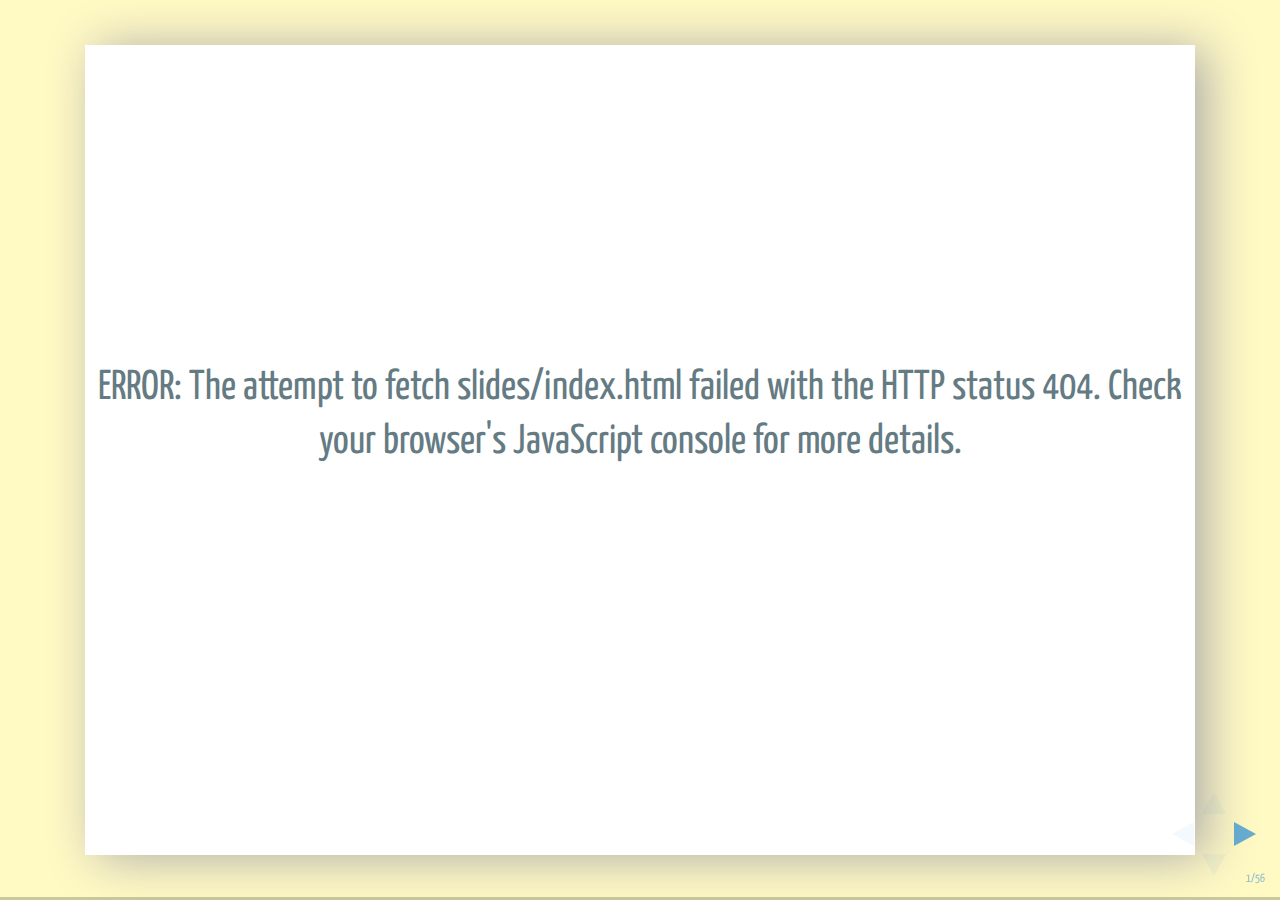
==== commit 324ba79a: "Built from d7097f5 on branch master" ====
--- a/index.html
+++ b/index.html
@@ -4,7 +4,7 @@
     <head>
         <meta charset="utf-8">
 
-        <title>Testing for PHP developers</title>
+        <title>Test Architecture</title>
 
         <meta name="apple-mobile-web-app-capable" content="yes" />
         <meta name="apple-mobile-web-app-status-bar-style" content="black-translucent" />
@@ -17,7 +17,7 @@
     
 
         <!-- For syntax highlighting -->
-        <link rel="stylesheet" href="bower_components/highlightjs/styles/solarized_light.css">
+        <link rel="stylesheet" href="bower_components/highlightjs/styles/github.css">
         <link rel="stylesheet" href="style.css">
 
 <link href="https://fonts.googleapis.com/css?family=Fira+Sans|Kreon|Yanone+Kaffeesatz" rel="stylesheet">
@@ -43,30 +43,34 @@
             <div class="slides">
 
                 
+
                     
                         
-    <section data-background="/img/bigpyramid.jpg" data-markdown="slides/index.md"></section>
+    <section data-background-color="#48306a" data-html="slides/index.html"></section>
 
 
                     
                     
                 
+
                     
                         
-    <section data-markdown="slides/me.md"></section>
+    <section data-background="#f4f3f3" data-markdown="slides/me.md"></section>
 
 
                     
                     
                 
+
                     
                         
-    <section data-markdown="slides/testing.md"></section>
+    <section data-background="#f4f3f3" data-markdown="slides/testing.md"></section>
 
 
                     
                     
                 
+                <!-- <img src="img/avatar.png" style="position: absolute; bottom: 20px; left: 5px; width: 20%;" id="smalllogo"/> -->
             </div>
 
         </div>
@@ -82,10 +86,12 @@
             progress: true,
             history: true,
             center: true,
+            slideNumber: 'c/t',
+            showSlideNumber: 'all',
              // parallaxBackgroundImage: 'img/background.jpg',
              parallaxBackgroundSize: '2600px 900px',
 
-            transition: 'slide', // none/fade/slide/convex/concave/zoom
+            transition: 'none', // none/fade/slide/convex/concave/zoom
 
             // Optional reveal.js plugins
             dependencies: [
@@ -99,6 +105,12 @@
             ]
           });
 
+          Reveal.addEventListener( 'slidechanged', function( event ) {
+            console.log('aaa');
+            var shown = event.indexh > 0 || event.indexv > 0;
+            document.getElementById('smalllogo').style.display = shown ? 'block' : 'none';
+        } );
+
         </script>
     </body>
 
--- a/bower_components/highlightjs/styles/github.css
+++ b/bower_components/highlightjs/styles/github.css
@@ -0,0 +1,125 @@
+/*
+
+github.com style (c) Vasily Polovnyov <vast@whiteants.net>
+
+*/
+
+.hljs {
+  display: block;
+  overflow-x: auto;
+  padding: 0.5em;
+  color: #333;
+  background: #f8f8f8;
+  -webkit-text-size-adjust: none;
+}
+
+.hljs-comment,
+.diff .hljs-header,
+.hljs-javadoc {
+  color: #998;
+  font-style: italic;
+}
+
+.hljs-keyword,
+.css .rule .hljs-keyword,
+.hljs-winutils,
+.nginx .hljs-title,
+.hljs-subst,
+.hljs-request,
+.hljs-status {
+  color: #333;
+  font-weight: bold;
+}
+
+.hljs-number,
+.hljs-hexcolor,
+.ruby .hljs-constant {
+  color: #008080;
+}
+
+.hljs-string,
+.hljs-tag .hljs-value,
+.hljs-phpdoc,
+.hljs-dartdoc,
+.tex .hljs-formula {
+  color: #d14;
+}
+
+.hljs-title,
+.hljs-id,
+.scss .hljs-preprocessor {
+  color: #900;
+  font-weight: bold;
+}
+
+.hljs-list .hljs-keyword,
+.hljs-subst {
+  font-weight: normal;
+}
+
+.hljs-class .hljs-title,
+.hljs-type,
+.vhdl .hljs-literal,
+.tex .hljs-command {
+  color: #458;
+  font-weight: bold;
+}
+
+.hljs-tag,
+.hljs-tag .hljs-title,
+.hljs-rule .hljs-property,
+.django .hljs-tag .hljs-keyword {
+  color: #000080;
+  font-weight: normal;
+}
+
+.hljs-attribute,
+.hljs-variable,
+.lisp .hljs-body,
+.hljs-name {
+  color: #008080;
+}
+
+.hljs-regexp {
+  color: #009926;
+}
+
+.hljs-symbol,
+.ruby .hljs-symbol .hljs-string,
+.lisp .hljs-keyword,
+.clojure .hljs-keyword,
+.scheme .hljs-keyword,
+.tex .hljs-special,
+.hljs-prompt {
+  color: #990073;
+}
+
+.hljs-built_in {
+  color: #0086b3;
+}
+
+.hljs-preprocessor,
+.hljs-pragma,
+.hljs-pi,
+.hljs-doctype,
+.hljs-shebang,
+.hljs-cdata {
+  color: #999;
+  font-weight: bold;
+}
+
+.hljs-deletion {
+  background: #fdd;
+}
+
+.hljs-addition {
+  background: #dfd;
+}
+
+.diff .hljs-change {
+  background: #0086b3;
+}
+
+.hljs-chunk {
+  color: #aaa;
+}
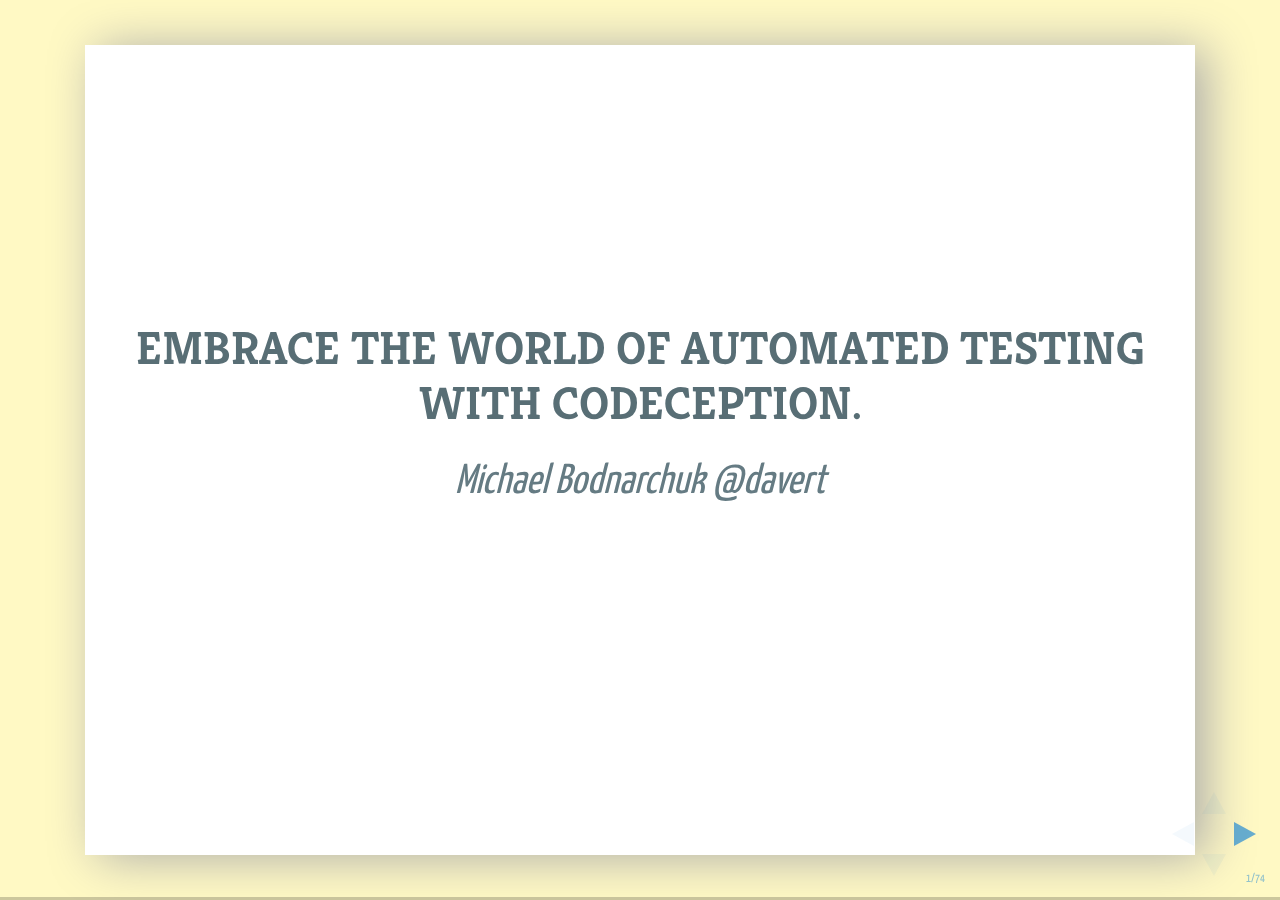
==== commit c0e1b136: "Built from 5b18755 on branch master" ====
--- a/index.html
+++ b/index.html
@@ -46,7 +46,7 @@
 
                     
                         
-    <section data-background-color="#48306a" data-html="slides/index.html"></section>
+    <section data-markdown="slides/index.md"></section>
 
 
                     
@@ -55,7 +55,7 @@
 
                     
                         
-    <section data-background="#f4f3f3" data-markdown="slides/me.md"></section>
+    <section data-markdown="slides/me.md"></section>
 
 
                     
@@ -64,7 +64,43 @@
 
                     
                         
-    <section data-background="#f4f3f3" data-markdown="slides/testing.md"></section>
+    <section data-markdown="slides/testing.md"></section>
+
+
+                    
+                    
+                
+
+                    
+                        
+    <section data-markdown="slides/component.md"></section>
+
+
+                    
+                    
+                
+
+                    
+                        
+    <section data-markdown="slides/codeception.md"></section>
+
+
+                    
+                    
+                
+
+                    
+                        
+    <section data-markdown="slides/codeceptjs.md"></section>
+
+
+                    
+                    
+                
+
+                    
+                        
+    <section data-markdown="slides/recap.md"></section>
 
 
                     
@@ -91,7 +127,7 @@
              // parallaxBackgroundImage: 'img/background.jpg',
              parallaxBackgroundSize: '2600px 900px',
 
-            transition: 'none', // none/fade/slide/convex/concave/zoom
+            transition: 'concave', // none/fade/slide/convex/concave/zoom
 
             // Optional reveal.js plugins
             dependencies: [
